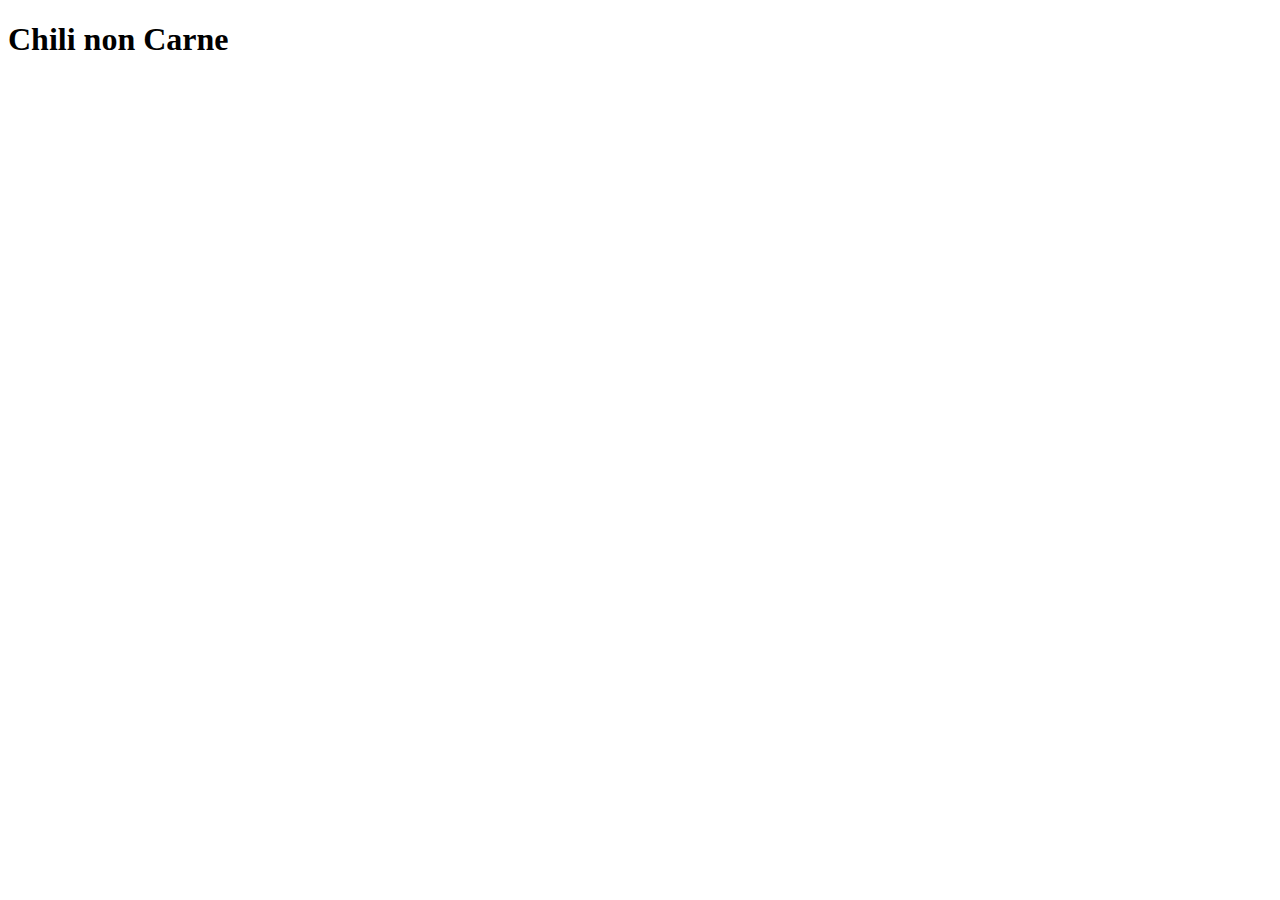
==== recipes/chili.html @ 2b2d44bc "Add chili.html" ====
<!DOCTYPE html>
<html lang="en">
<head>
    <meta charset="UTF-8">
    <meta http-equiv="X-UA-Compatible" content="IE=edge">
    <meta name="viewport" content="width=device-width, initial-scale=1.0">
    <title>Chili non Carne</title>
</head>
<body>
    <h1>Chili non Carne</h1>
</body>
</html>
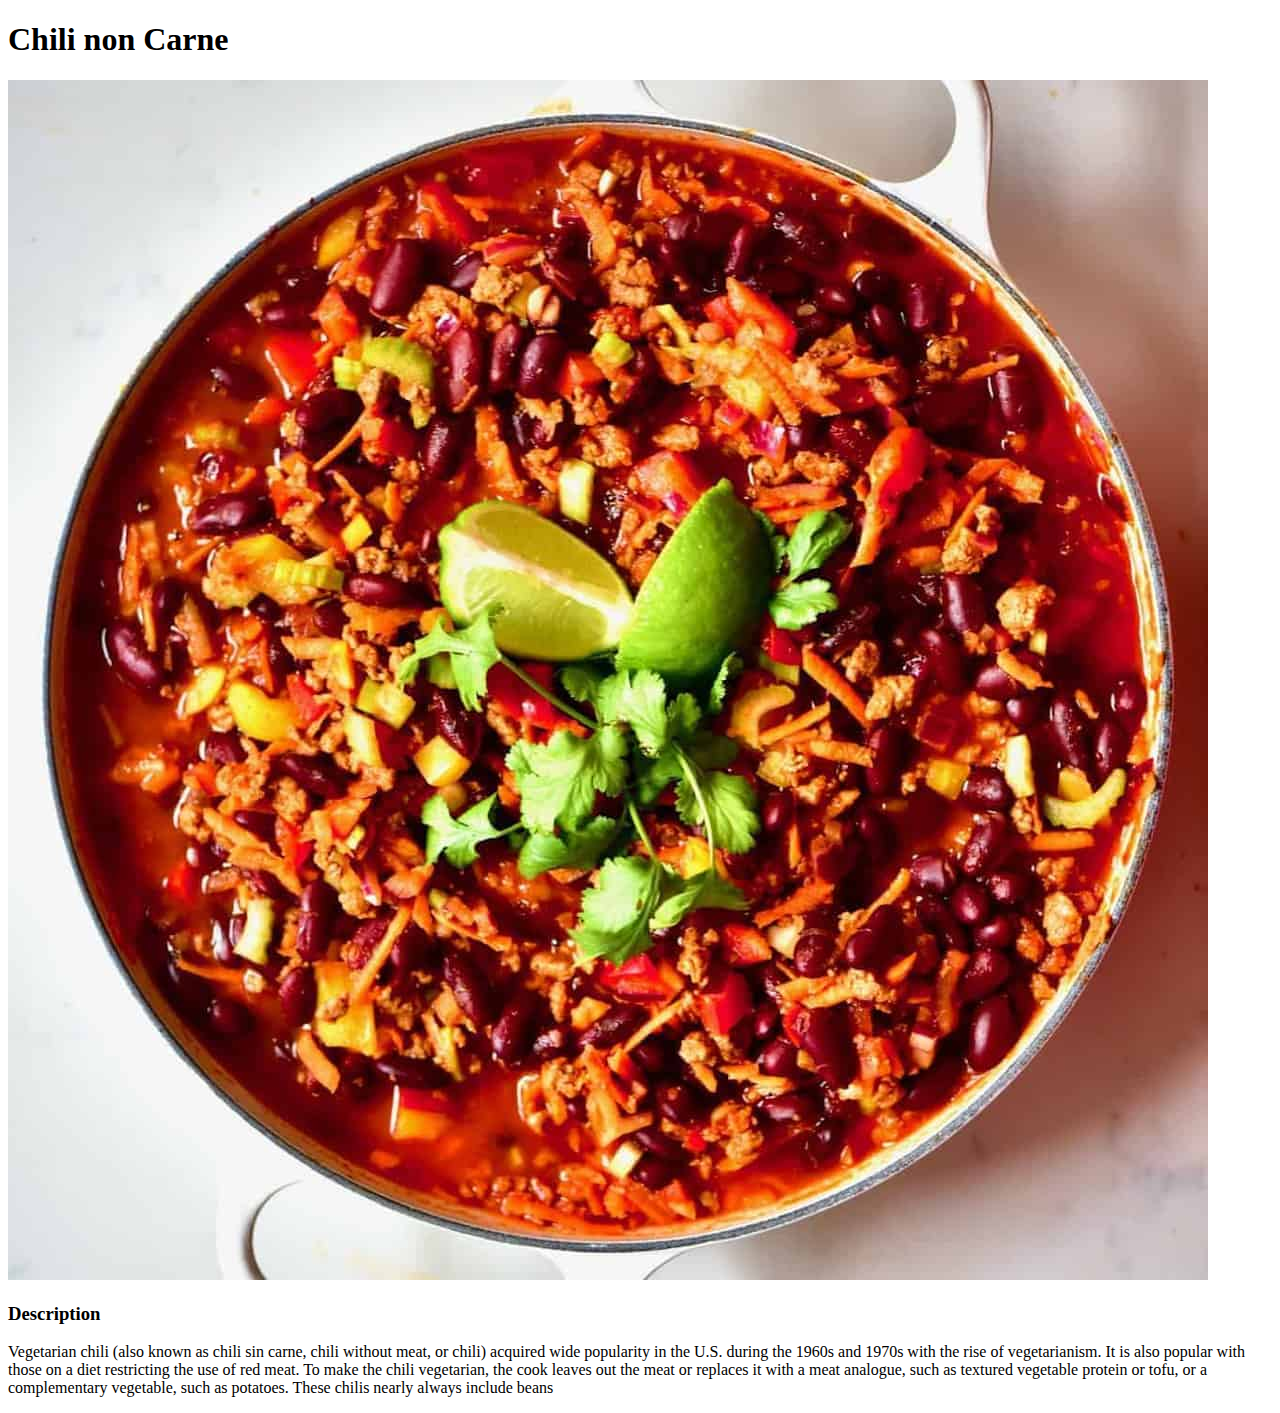
==== commit 7be17bb7: "Add recipe descriptions" ====
--- a/recipes/chili.html
+++ b/recipes/chili.html
@@ -8,5 +8,10 @@
 </head>
 <body>
     <h1>Chili non Carne</h1>
+    <img src="../images/Vegan-Chilli-con-carne-Square-Photo-1.jpeg">
+    <h3>Description</h3>
+    <p>
+        Vegetarian chili (also known as chili sin carne, chili without meat, or chili) acquired wide popularity in the U.S. during the 1960s and 1970s with the rise of vegetarianism. It is also popular with those on a diet restricting the use of red meat. To make the chili vegetarian, the cook leaves out the meat or replaces it with a meat analogue, such as textured vegetable protein or tofu, or a complementary vegetable, such as potatoes. These chilis nearly always include beans
+    </p>
 </body>
 </html>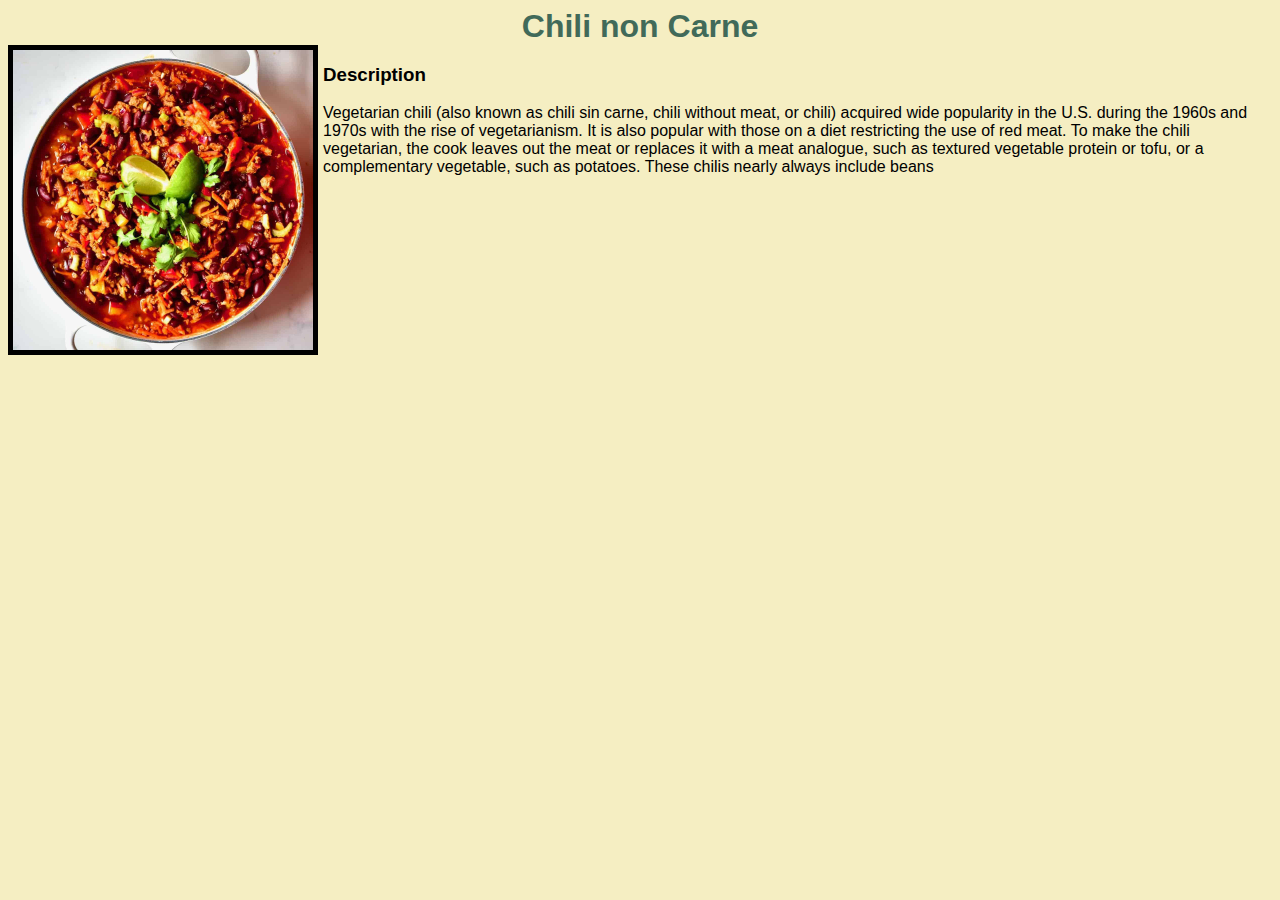
==== commit dd45fcfa: "Add div to contain recipe content and page img" ====
--- a/recipes/chili.html
+++ b/recipes/chili.html
@@ -5,13 +5,19 @@
     <meta http-equiv="X-UA-Compatible" content="IE=edge">
     <meta name="viewport" content="width=device-width, initial-scale=1.0">
     <title>Chili non Carne</title>
+    <link rel="stylesheet" href="../styles.css">
 </head>
 <body>
-    <h1>Chili non Carne</h1>
-    <img src="../images/Vegan-Chilli-con-carne-Square-Photo-1.jpeg">
-    <h3>Description</h3>
-    <p>
-        Vegetarian chili (also known as chili sin carne, chili without meat, or chili) acquired wide popularity in the U.S. during the 1960s and 1970s with the rise of vegetarianism. It is also popular with those on a diet restricting the use of red meat. To make the chili vegetarian, the cook leaves out the meat or replaces it with a meat analogue, such as textured vegetable protein or tofu, or a complementary vegetable, such as potatoes. These chilis nearly always include beans
-    </p>
+    <h1 class="heading">Chili non Carne</h1>
+    <div class="recipe-container">
+        <img class="recipe-page-img" src="../images/Vegan-Chilli-con-carne-Square-Photo-1.jpeg">
+        <div class="recipe-content">
+            <h3>Description</h3>
+            <p>
+                Vegetarian chili (also known as chili sin carne, chili without meat, or chili) acquired wide popularity in the U.S. during the 1960s and 1970s with the rise of vegetarianism. It is also popular with those on a diet restricting the use of red meat. To make the chili vegetarian, the cook leaves out the meat or replaces it with a meat analogue, such as textured vegetable protein or tofu, or a complementary vegetable, such as potatoes. These chilis nearly always include beans
+            </p>   
+        </div>
+        
+    </div>
 </body>
 </html>--- a/styles.css
+++ b/styles.css
@@ -0,0 +1,52 @@
+body {
+    background-color: #f5eec2;
+    font-family: sans-serif;
+}
+
+.heading, 
+h4 {
+    text-align: center;
+    color: #416a59;
+    margin: 0%;
+}
+
+h4 {
+    font-weight: 800;
+    font-size: 20px;
+}
+
+.recipe-link {
+    border-style: solid;
+    border-color: #416a59;
+    border-radius: 50%;  
+}
+
+.recipe-link:hover {
+    border-color: orangered;
+    border-width: 5px;
+}
+
+.recipe-list {
+    margin-top: 30vh;
+    display: flex;
+    justify-content: space-around;
+}
+
+ul > li {
+    list-style: none;
+}
+
+.recipe-page-img {
+    height: 300px;
+    width: 300px;
+    border: solid;
+    border-width: 5px;
+}
+
+.recipe-container {
+    display: flex;
+}
+
+.recipe-content {
+    margin-left: 5px;
+}